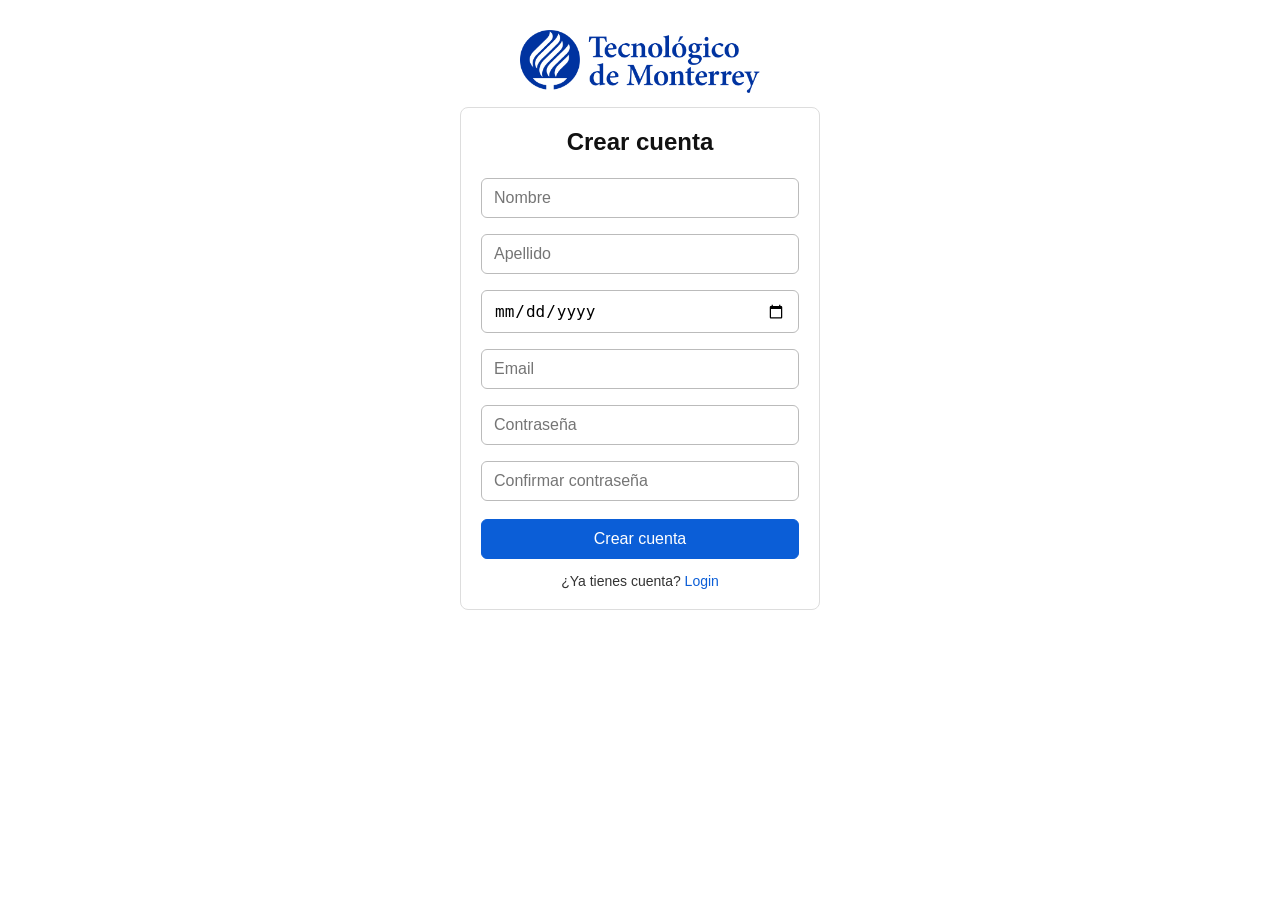
==== index.html @ 9bec9ee4 "Add files via upload" ====
<!DOCTYPE html>
<html lang="es">
  <head>
    <meta charset="UTF-8" />
    <meta name="viewport" content="width=device-width, initial-scale=1.0" />
    <title>Crear cuenta</title>
    <link rel="stylesheet" href="style.css" />
  </head>
  <body>
    <img id="logo" src="assets/tec-logo.png" alt="Tecnológico de Monterrey" />

    <div class="card">
      <h1>Crear cuenta</h1>

      <input type="text" id="firstName" placeholder="Nombre" />
      <br />
      <input type="text" id="lastName" placeholder="Apellido" />
      <br />
      <input type="date" id="dob" />
      <br />
      <input type="text" id="regEmail" placeholder="Email" />
      <br />
      <input type="password" id="regPassword" placeholder="Contraseña" />
      <br />
      <input
        type="password"
        id="regPassword2"
        placeholder="Confirmar contraseña"
      />
      <br />

      <button id="registerButton">Crear cuenta</button>

      <p class="helper">
        ¿Ya tienes cuenta? <a class="link" href="file.html">Login</a>
      </p>
    </div>


    <script src="script.js"></script>
  </body>
</html>
---- style.css ----
* {
  box-sizing: border-box;
}

body {
  margin: 0;
  padding: 30px 16px;
  background: #fff;
  color: #111;
  font-family: Arial, Helvetica, sans-serif;
  text-align: center;
}

.site-footer {
  width: 960px;
  max-width: 100%;
  margin: 28px auto 0;
  padding: 12px;
  border-top: 1px solid #ddd;
  color: #333;
  font-size: 13px;
  line-height: 1.35;
}

.site-footer a {
  color: #0b5ed7;
  text-decoration: none;
}

.site-footer a:hover {
  text-decoration: underline;
}

.sr-only {
  position: absolute;
  width: 1px;
  height: 1px;
  padding: 0;
  margin: -1px;
  overflow: hidden;
  clip: rect(0, 0, 0, 0);
  white-space: nowrap;
  border: 0;
}

#siteTop {
  position: absolute;
  top: 0;
}

#logo {
  width: 240px;
  max-width: 80%;
  height: auto;
  display: block;
  margin: 0 auto 14px;
}

.site-header {
  width: 960px;
  max-width: 100%;
  margin: 0 auto 18px;
  padding: 10px 12px;
  border: 1px solid #ddd;
  border-radius: 8px;
  background: #fff;

  display: flex;
  align-items: center;
  justify-content: space-between;
  gap: 12px;
}

.site-header .brand {
  display: block;
  text-decoration: none;
}

.site-header .brand-logo {
  width: 180px;
  max-width: 40vw;
  height: auto;
  display: block;
}

.site-header .nav {
  display: flex;
  flex-wrap: wrap;
  gap: 8px;
  justify-content: center;
}

.site-header .nav a {
  display: inline-block;
  padding: 8px 10px;
  border: 1px solid #ddd;
  border-radius: 6px;
  color: #111;
  text-decoration: none;
  font-size: 14px;
}

.site-header .nav a:hover {
  border-color: #0b5ed7;
  color: #0b5ed7;
}

.site-header .logout-btn {
  width: auto;
  margin: 0;
  padding: 8px 10px;
  font-size: 14px;
  border-radius: 6px;
}

@media (max-width: 720px) {
  .site-header {
    flex-direction: column;
    align-items: center;
  }
}

.gallery {
  width: 960px;
  max-width: 100%;
  margin: 20px auto 0;
  display: flex;
  justify-content: center;
  align-items: center;
  gap: 16px;
  flex-wrap: nowrap;
  overflow-x: auto;
  padding: 0 4px 6px;
}

.gallery-item {
  display: block;
  flex: 0 0 260px; /* keep the previous width */
  min-width: 260px;
  border-radius: 8px;
}

.gallery-link {
  text-decoration: none;
}

.gallery-link:focus-visible {
  outline: 2px solid #0b5ed7;
  outline-offset: 2px;
}

.prohibited-img {
  width: 960px;
  max-width: 100%;
  height: auto;
  border: 1px solid #ddd;
  border-radius: 8px;
  background: #fff;
}

.about-tec {
  width: 960px;
  max-width: 100%;
  margin: 16px auto 0;
  padding: 0 4px;
  line-height: 1.4;
  color: #333;
}

.gallery-img {
  width: 100%;
  height: 170px;
  object-fit: cover;
  border: 1px solid #ddd;
  border-radius: 8px;
  background: #fff;
}

@media (max-width: 860px) {
  /* On small screens keep one row; allow horizontal scrolling */
  .gallery {
    justify-content: flex-start;
  }
}

.card {
  width: 360px;
  max-width: 100%;
  margin: 0 auto;
  padding: 20px;
  background: #fff;
  border: 1px solid #ddd;
  border-radius: 8px;
}

h1 {
  margin: 0 0 14px;
  font-size: 24px;
}

br {
  display: none;
}

.helper {
  margin: 14px 0 0;
  font-size: 14px;
  color: #333;
}

.link {
  color: #0b5ed7;
  text-decoration: none;
}

.link:hover {
  text-decoration: underline;
}

/* Form controls inside the card */
.card input,
.card button {
  width: 100%;
  font-size: 16px;
  border-radius: 6px;
}

input {
  padding: 10px 12px;
  margin: 8px 0;
  border: 1px solid #bbb;
  outline: none;
}

input:focus {
  border-color: #0b5ed7;
}

button {
  padding: 10px 12px;
  margin-top: 10px;
  border: 1px solid #0b5ed7;
  background: #0b5ed7;
  color: #fff;
  cursor: pointer;
}

button:hover {
  background: #0a58ca;
  border-color: #0a58ca;
}

.field-error {
  margin: 0 0 6px;
  font-size: 13px;
  color: #d00;
  text-align: left;
}

input.has-error {
  border-color: #d00;
}
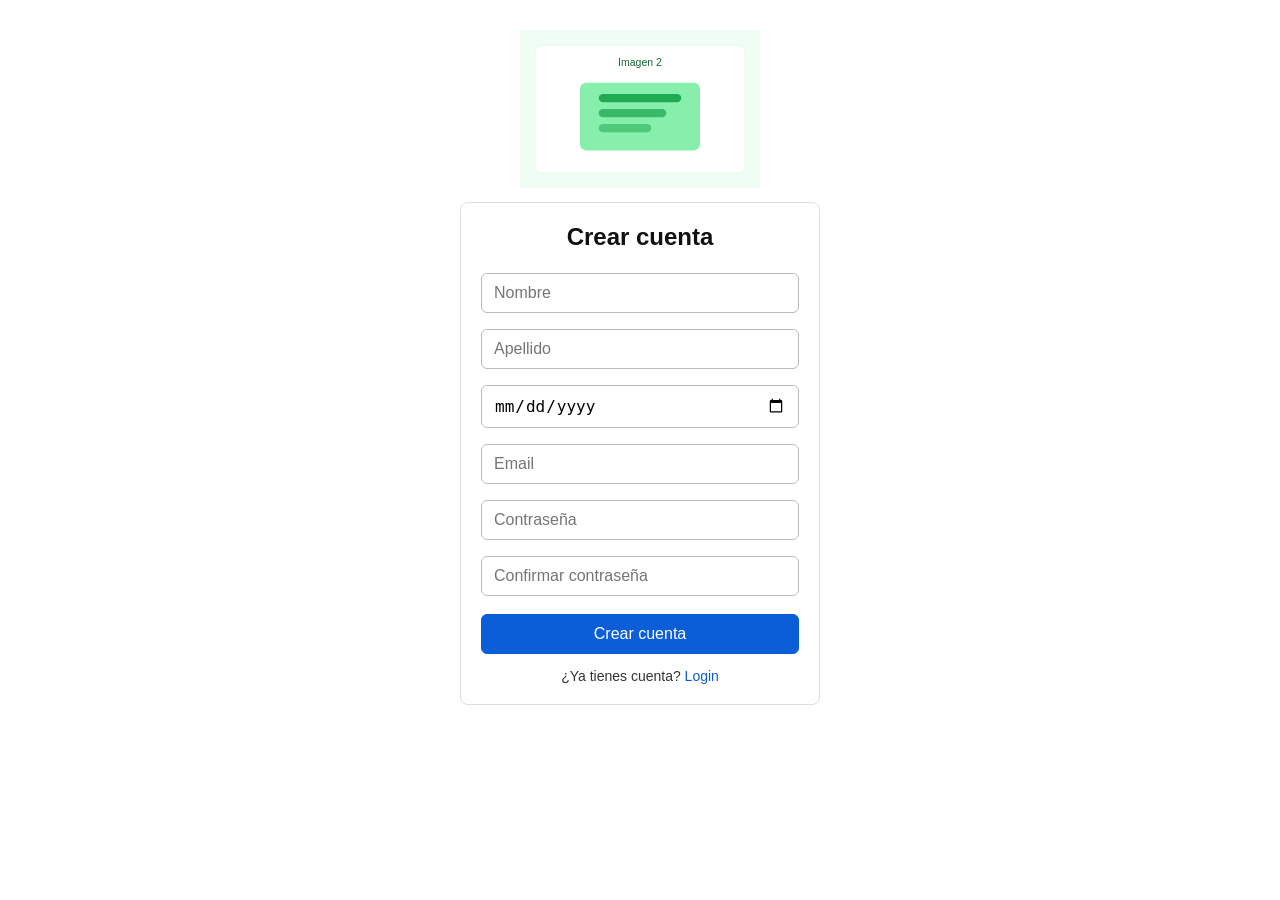
==== commit f46c16fe: "Add files via upload" ====
--- a/index.html
+++ b/index.html
@@ -7,7 +7,7 @@
     <link rel="stylesheet" href="style.css" />
   </head>
   <body>
-    <img id="logo" src="assets/tec-logo.png" alt="Tecnológico de Monterrey" />
+    <img id="logo" src="assets/img-2.svg" alt="Logo" />
 
     <div class="card">
       <h1>Crear cuenta</h1>
